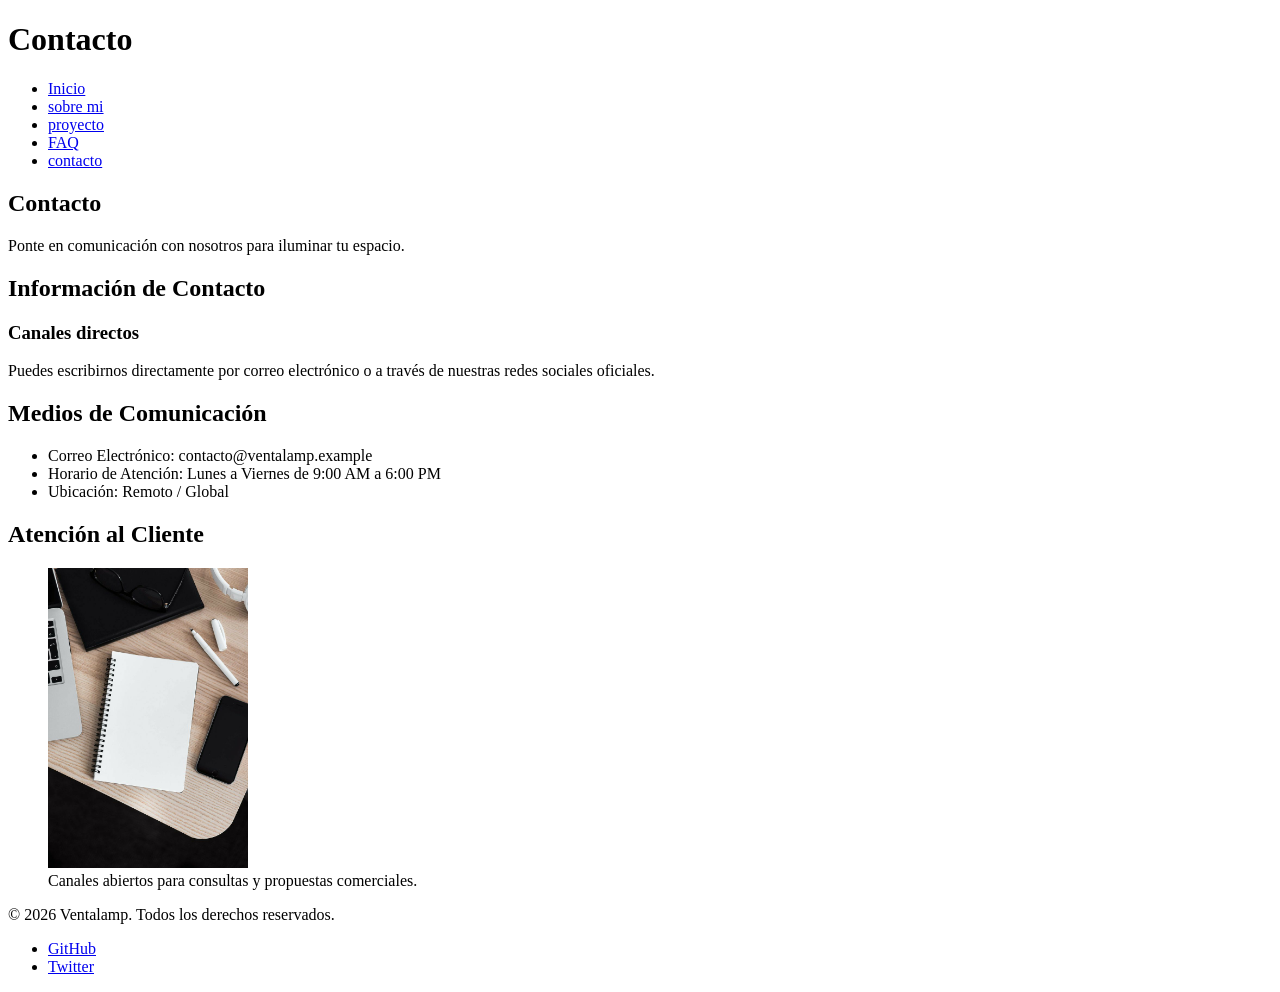
==== page/contacto.html @ ce79d9a1 "Add files via upload" ====
<!DOCTYPE html>
<html lang="en">
<head>
    <meta charset="UTF-8">
    <meta name="viewport" content="width=device-width, initial-scale=1.0">
    <title>Ventalamp - Contacto</title>
</head>
    <body>
        <header>
            <h1>Contacto</h1>
        </header>
        <nav>
                <ul>
                    <li><a href="../index.html">Inicio</a></li>
                    <li>
                        <a href="./sobremi.html">sobre mi</a>
                    </li>
                    <li>
                        <a href="./proyecto.html">proyecto</a>
                    </li>
                    <li>
                        <a href="./FAQ.html">FAQ</a>
                    </li>
                    <li>
                        <a href="./contacto.html">contacto</a>
                    </li>
                </ul>
            </nav>
            <main>
                <section>
                    <h1>
                        Contacto
                    </h1>
                    <p>Ponte en comunicación con nosotros para iluminar tu espacio.</p>
                </section>

                <section>
                    <h2>
                        Información de Contacto
                    </h2>
                    <article>
                        <h3>
                            Canales directos
                        </h3>
                        <p>Puedes escribirnos directamente por correo electrónico o a través de nuestras redes sociales oficiales.</p>
                    </article>
                </section>

                <section>
                    <h2>
                        Medios de Comunicación
                    </h2>
                    <ul>
                        <li>Correo Electrónico: contacto@ventalamp.example</li>
                        <li>Horario de Atención: Lunes a Viernes de 9:00 AM a 6:00 PM</li>
                        <li>Ubicación: Remoto / Global</li>
                    </ul>
                </section>

                <section>
                    <h2>
                        Atención al Cliente
                    </h2>
                    <figure>
                        <img src="../assets/contacto.jpg" alt="Teléfono móvil y libreta de notas sobre un escritorio de madera listo para recibir mensajes" width="200" height="300">
                        <figcaption>Canales abiertos para consultas y propuestas comerciales.</figcaption>
                    </figure>
                </section>
            </main>

            <footer>
                <p>&copy; 2026 Ventalamp. Todos los derechos reservados.</p>
                <ul>
                    <li><a href="https://github.com" target="_blank" rel="noopener">GitHub</a></li>
                    <li><a href="https://twitter.com" target="_blank" rel="noopener">Twitter</a></li>
                </ul>
            </footer>
        
    </body>
</html>
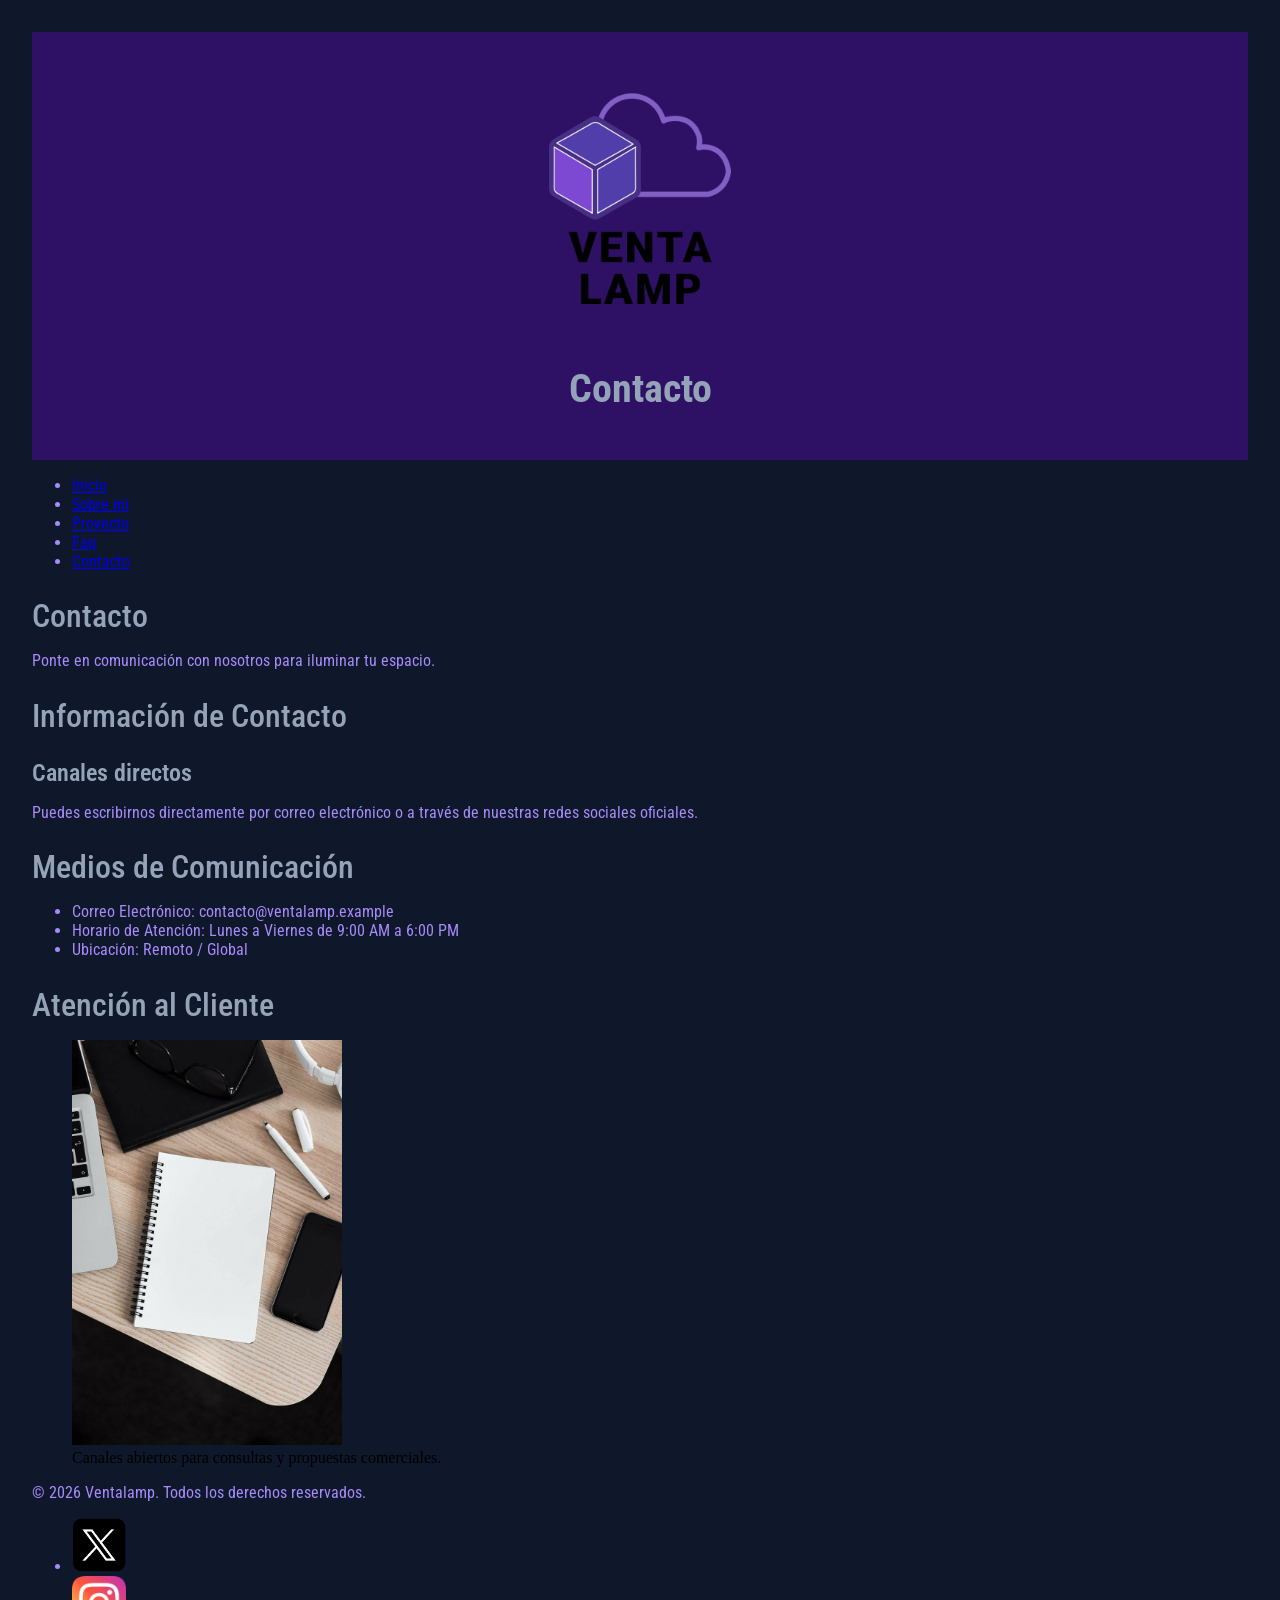
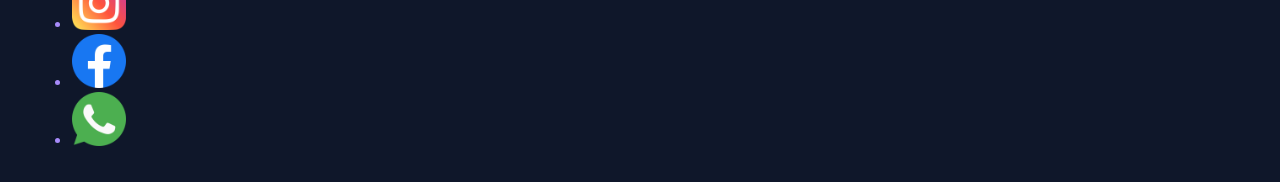
==== commit bd1ffc64: "Add files via upload" ====
--- a/page/contacto.html
+++ b/page/contacto.html
@@ -4,33 +4,37 @@
     <meta charset="UTF-8">
     <meta name="viewport" content="width=device-width, initial-scale=1.0">
     <title>Ventalamp - Contacto</title>
-</head>
+    <link rel="icon" href="../assets/logos/iconopage.png" type="image/x-icon">    
+    <link rel="stylesheet" href="../style/style.css">
+    </head> 
+        
     <body>
         <header>
+            <a href="../index.html"><img src="../assets/logos/ventalamp logo.png" alt="Logo ventalamp" class="inicio"> </a>
             <h1>Contacto</h1>
         </header>
         <nav>
                 <ul>
                     <li><a href="../index.html">Inicio</a></li>
                     <li>
-                        <a href="./sobremi.html">sobre mi</a>
+                        <a href="./sobremi.html">Sobre mi</a>
                     </li>
                     <li>
-                        <a href="./proyecto.html">proyecto</a>
+                        <a href="./proyecto.html">Proyecto</a>
                     </li>
                     <li>
-                        <a href="./FAQ.html">FAQ</a>
+                        <a href="./faq.html">Faq</a>
                     </li>
                     <li>
-                        <a href="./contacto.html">contacto</a>
+                        <a href="./contacto.html">Contacto</a>
                     </li>
                 </ul>
             </nav>
             <main>
                 <section>
-                    <h1>
+                    <h2>
                         Contacto
-                    </h1>
+                    </h2>
                     <p>Ponte en comunicación con nosotros para iluminar tu espacio.</p>
                 </section>
 
@@ -61,18 +65,20 @@
                     <h2>
                         Atención al Cliente
                     </h2>
-                    <figure>
-                        <img src="../assets/contacto.jpg" alt="Teléfono móvil y libreta de notas sobre un escritorio de madera listo para recibir mensajes" width="200" height="300">
-                        <figcaption>Canales abiertos para consultas y propuestas comerciales.</figcaption>
-                    </figure>
+                        <figure>
+                            <img src="../assets/contacto.jpg" alt="Teléfono móvil y libreta de notas sobre un escritorio de madera listo para recibir mensajes" class="reff">
+                            <figcaption>Canales abiertos para consultas y propuestas comerciales.</figcaption>
+                        </figure>
                 </section>
             </main>
 
             <footer>
                 <p>&copy; 2026 Ventalamp. Todos los derechos reservados.</p>
                 <ul>
-                    <li><a href="https://github.com" target="_blank" rel="noopener">GitHub</a></li>
-                    <li><a href="https://twitter.com" target="_blank" rel="noopener">Twitter</a></li>
+                    <li><a href="https://x.com" target="_blank"> <img src="../assets/logos/x.png" alt="logo de x" class="rrss"></a></li>
+                    <li><a href="https://instagram.com" target="_blank"> <img src="../assets/logos/instagram.png" alt="logo de instagram" class="rrss"></a></li>
+                    <li><a href="https://facebook.com" target="_blank"> <img src="../assets/logos/facebook.png" alt="logo de facebook" class="rrss"></a></li>
+                    <li><a href="https://whatsapp.com" target="_blank"> <img src="../assets/logos/whatsapp.png" alt="logo de whatsapp" class="rrss"></a></li>
                 </ul>
             </footer>
         
--- a/style/style.css
+++ b/style/style.css
@@ -0,0 +1,76 @@
+/* Importación de fuentes desde Google Fonts */
+@import url('https://fonts.googleapis.com/css2?family=Roboto+Condensed:ital,wght@0,100..900;1,100..900&display=swap');
+
+/* 2. PALETA DE COLORES Y VARIABLES */
+:root {
+    --font-ppal: "Roboto Condensed", sans-serif;
+    --font-sec: "Roboto Condensed", sans-serif;
+    --text: #94A3B8;
+    --bg-ppal: #0F172A;
+    --bgs-sec: #2E1065;
+    --accent: #A78BFA;
+}
+
+/* 3. ESTILOS GLOBALES Y FONDO */
+body {
+    background-color: var(--bg-ppal);
+    margin: 2rem;
+}
+
+header {
+    background-color: var(--bgs-sec); 
+    padding: 2rem;
+    text-align: center;
+}
+
+/* 4. TIPOGRAFÍA */
+h1, h2, h3, h4, h5, h6 {
+    font-family: var(--font-ppal);
+    color: var(--text);
+}
+
+h1 {
+    font-weight: 700;
+    font-size: 2.5rem;
+    margin-bottom: 1rem;
+}
+
+h2 {
+    font-weight: 500; 
+    font-size: 2rem;
+    margin-bottom: 1rem;
+}
+
+h3 {
+    font-weight: 600;
+    font-size: 1.5rem;
+    margin-bottom: 1rem;
+}
+
+p, ul {
+    font-family: var(--font-sec);
+    color: var(--accent);
+    font-size: 1rem;
+    font-weight: 400;
+}
+
+/* 5. COMPONENTES */
+.logo {
+    width: 10vh;
+    height: auto;
+}
+
+.rrss {
+    width: 6vh;
+    height: auto;
+}
+
+.reff {
+    width: 30vh;
+    height: auto;
+}
+
+.inicio {
+    width: 30vh;
+    height: auto;
+}
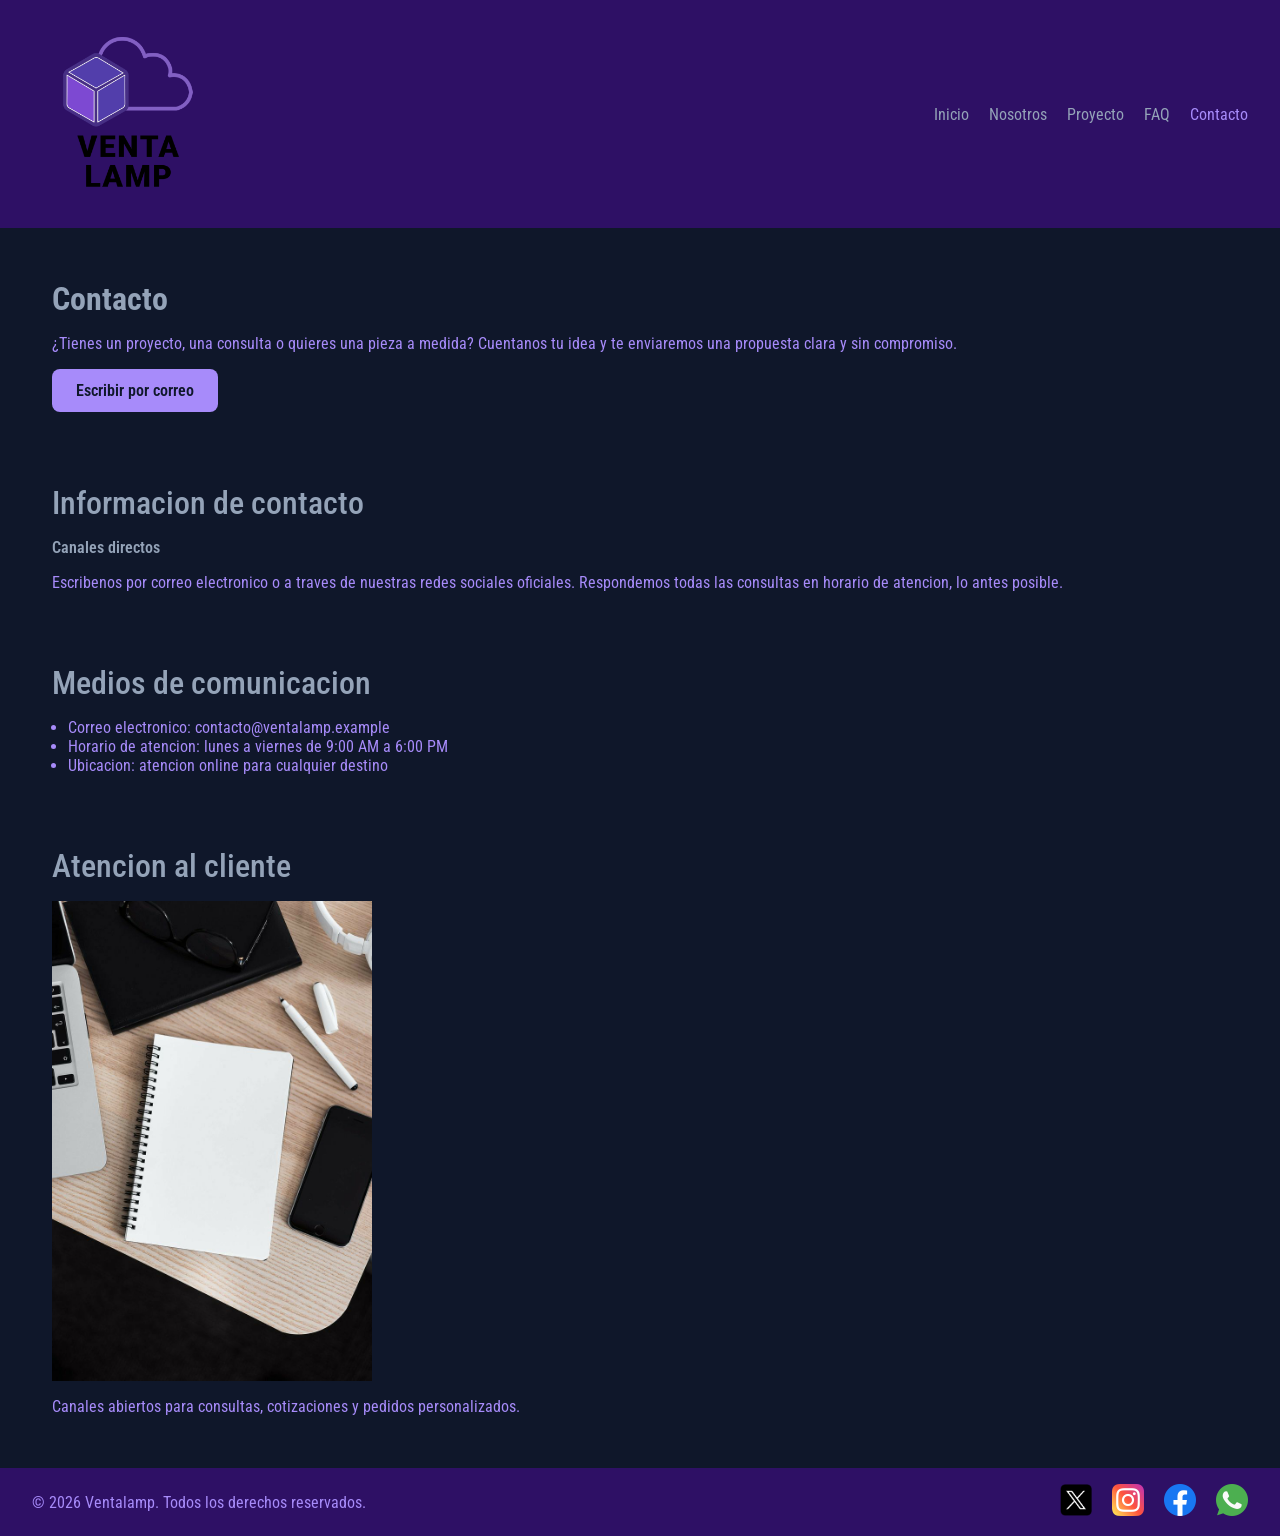
==== commit eaf8639e: "Add files via upload" ====
--- a/page/contacto.html
+++ b/page/contacto.html
@@ -1,86 +1,67 @@
-<!DOCTYPE html>
-<html lang="en">
-<head>
-    <meta charset="UTF-8">
-    <meta name="viewport" content="width=device-width, initial-scale=1.0">
-    <title>Ventalamp - Contacto</title>
-    <link rel="icon" href="../assets/logos/iconopage.png" type="image/x-icon">    
-    <link rel="stylesheet" href="../style/style.css">
-    </head> 
-        
-    <body>
-        <header>
-            <a href="../index.html"><img src="../assets/logos/ventalamp logo.png" alt="Logo ventalamp" class="inicio"> </a>
-            <h1>Contacto</h1>
-        </header>
-        <nav>
-                <ul>
-                    <li><a href="../index.html">Inicio</a></li>
-                    <li>
-                        <a href="./sobremi.html">Sobre mi</a>
-                    </li>
-                    <li>
-                        <a href="./proyecto.html">Proyecto</a>
-                    </li>
-                    <li>
-                        <a href="./faq.html">Faq</a>
-                    </li>
-                    <li>
-                        <a href="./contacto.html">Contacto</a>
-                    </li>
-                </ul>
-            </nav>
-            <main>
-                <section>
-                    <h2>
-                        Contacto
-                    </h2>
-                    <p>Ponte en comunicación con nosotros para iluminar tu espacio.</p>
-                </section>
-
-                <section>
-                    <h2>
-                        Información de Contacto
-                    </h2>
-                    <article>
-                        <h3>
-                            Canales directos
-                        </h3>
-                        <p>Puedes escribirnos directamente por correo electrónico o a través de nuestras redes sociales oficiales.</p>
-                    </article>
-                </section>
-
-                <section>
-                    <h2>
-                        Medios de Comunicación
-                    </h2>
-                    <ul>
-                        <li>Correo Electrónico: contacto@ventalamp.example</li>
-                        <li>Horario de Atención: Lunes a Viernes de 9:00 AM a 6:00 PM</li>
-                        <li>Ubicación: Remoto / Global</li>
-                    </ul>
-                </section>
-
-                <section>
-                    <h2>
-                        Atención al Cliente
-                    </h2>
-                        <figure>
-                            <img src="../assets/contacto.jpg" alt="Teléfono móvil y libreta de notas sobre un escritorio de madera listo para recibir mensajes" class="reff">
-                            <figcaption>Canales abiertos para consultas y propuestas comerciales.</figcaption>
-                        </figure>
-                </section>
-            </main>
-
-            <footer>
-                <p>&copy; 2026 Ventalamp. Todos los derechos reservados.</p>
-                <ul>
-                    <li><a href="https://x.com" target="_blank"> <img src="../assets/logos/x.png" alt="logo de x" class="rrss"></a></li>
-                    <li><a href="https://instagram.com" target="_blank"> <img src="../assets/logos/instagram.png" alt="logo de instagram" class="rrss"></a></li>
-                    <li><a href="https://facebook.com" target="_blank"> <img src="../assets/logos/facebook.png" alt="logo de facebook" class="rrss"></a></li>
-                    <li><a href="https://whatsapp.com" target="_blank"> <img src="../assets/logos/whatsapp.png" alt="logo de whatsapp" class="rrss"></a></li>
-                </ul>
-            </footer>
-        
-    </body>
-</html>+<!DOCTYPE html>
+<html lang="es">
+<head>
+    <meta charset="UTF-8">
+    <meta name="viewport" content="width=device-width, initial-scale=1.0">
+    <title>Ventalamp - Contacto</title>
+    <link rel="icon" href="../assets/logos/iconopage.png" type="image/png">
+    <link rel="stylesheet" href="../style/style.css">
+</head>
+<body>
+    <header class="header">
+        <a href="../index.html"><img src="../assets/logos/ventalamp logo.png" alt="Logo Ventalamp" class="inicio"></a>
+        <nav class="navbar">
+            <ul>
+                <li><a href="../index.html">Inicio</a></li>
+                <li><a href="./sobremi.html">Nosotros</a></li>
+                <li><a href="./proyecto.html">Proyecto</a></li>
+                <li><a href="./faq.html">FAQ</a></li>
+                <li><a href="./contacto.html" aria-current="page">Contacto</a></li>
+            </ul>
+        </nav>
+    </header>
+
+    <main class="home">
+        <section>
+            <h1>Contacto</h1>
+            <p>¿Tienes un proyecto, una consulta o quieres una pieza a medida? Cuentanos tu idea y te enviaremos una propuesta clara y sin compromiso.</p>
+            <a class="btn" href="mailto:contacto@ventalamp.example">Escribir por correo</a>
+        </section>
+
+        <section>
+            <h2>Informacion de contacto</h2>
+            <article>
+                <h3>Canales directos</h3>
+                <p>Escribenos por correo electronico o a traves de nuestras redes sociales oficiales. Respondemos todas las consultas en horario de atencion, lo antes posible.</p>
+            </article>
+        </section>
+
+        <section>
+            <h2>Medios de comunicacion</h2>
+            <ul>
+                <li>Correo electronico: contacto@ventalamp.example</li>
+                <li>Horario de atencion: lunes a viernes de 9:00 AM a 6:00 PM</li>
+                <li>Ubicacion: atencion online para cualquier destino</li>
+            </ul>
+        </section>
+
+        <section>
+            <h2>Atencion al cliente</h2>
+            <figure>
+                <img src="../assets/contacto.jpg" alt="Telefono movil y libreta de notas sobre un escritorio de madera listo para recibir mensajes" class="reff">
+                <figcaption>Canales abiertos para consultas, cotizaciones y pedidos personalizados.</figcaption>
+            </figure>
+        </section>
+    </main>
+
+    <footer>
+        <p>&copy; 2026 Ventalamp. Todos los derechos reservados.</p>
+        <ul>
+            <li><a href="https://x.com" target="_blank" rel="noopener noreferrer"><img src="../assets/logos/x.png" alt="Ventalamp en X" class="rrss"></a></li>
+            <li><a href="https://instagram.com" target="_blank" rel="noopener noreferrer"><img src="../assets/logos/instagram.png" alt="Ventalamp en Instagram" class="rrss"></a></li>
+            <li><a href="https://facebook.com" target="_blank" rel="noopener noreferrer"><img src="../assets/logos/facebook.png" alt="Ventalamp en Facebook" class="rrss"></a></li>
+            <li><a href="https://whatsapp.com" target="_blank" rel="noopener noreferrer"><img src="../assets/logos/whatsapp.png" alt="Ventalamp en WhatsApp" class="rrss"></a></li>
+        </ul>
+    </footer>
+</body>
+</html>
--- a/style/style.css
+++ b/style/style.css
@@ -1,76 +1,189 @@
-/* Importación de fuentes desde Google Fonts */
-@import url('https://fonts.googleapis.com/css2?family=Roboto+Condensed:ital,wght@0,100..900;1,100..900&display=swap');
-
-/* 2. PALETA DE COLORES Y VARIABLES */
-:root {
-    --font-ppal: "Roboto Condensed", sans-serif;
-    --font-sec: "Roboto Condensed", sans-serif;
-    --text: #94A3B8;
-    --bg-ppal: #0F172A;
-    --bgs-sec: #2E1065;
-    --accent: #A78BFA;
-}
-
-/* 3. ESTILOS GLOBALES Y FONDO */
-body {
-    background-color: var(--bg-ppal);
-    margin: 2rem;
-}
-
-header {
-    background-color: var(--bgs-sec); 
-    padding: 2rem;
-    text-align: center;
-}
-
-/* 4. TIPOGRAFÍA */
-h1, h2, h3, h4, h5, h6 {
-    font-family: var(--font-ppal);
-    color: var(--text);
-}
-
-h1 {
-    font-weight: 700;
-    font-size: 2.5rem;
-    margin-bottom: 1rem;
-}
-
-h2 {
-    font-weight: 500; 
-    font-size: 2rem;
-    margin-bottom: 1rem;
-}
-
-h3 {
-    font-weight: 600;
-    font-size: 1.5rem;
-    margin-bottom: 1rem;
-}
-
-p, ul {
-    font-family: var(--font-sec);
-    color: var(--accent);
-    font-size: 1rem;
-    font-weight: 400;
-}
-
-/* 5. COMPONENTES */
-.logo {
-    width: 10vh;
-    height: auto;
-}
-
-.rrss {
-    width: 6vh;
-    height: auto;
-}
-
-.reff {
-    width: 30vh;
-    height: auto;
-}
-
-.inicio {
-    width: 30vh;
-    height: auto;
-}+/* Importacion de fuentes desde Google Fonts */
+@import url('https://fonts.googleapis.com/css2?family=Roboto+Condensed:ital,wght@0,100..900;1,100..900&display=swap');
+
+/* 1. REGLA GLOBAL */
+* {
+    margin: 0;
+    padding: 0;
+    box-sizing: border-box;
+}
+
+/* 2. PALETA DE COLORES Y VARIABLES */
+:root {
+    --font-ppal: "Roboto Condensed", sans-serif;
+    --font-sec: "Roboto Condensed", sans-serif;
+    --text: #94A3B8;
+    --bg-ppal: #0F172A;
+    --bg-sec: #2E1065;
+    --accent: #A78BFA;
+}
+
+/* 3. ESTILOS GLOBALES Y FONDO */
+body {
+    background-color: var(--bg-ppal);
+}
+
+/* 4. HEADER Y NAVBAR */
+.header {
+    background-color: var(--bg-sec);
+    padding: 1rem 2rem;
+    display: flex;
+    justify-content: space-between;
+    align-items: center;
+    flex-wrap: wrap;
+    gap: 20px;
+}
+
+.navbar ul {
+    display: flex;
+    flex-wrap: wrap;
+    align-items: center;
+    gap: 20px;
+    list-style: none;
+}
+
+a {
+    color: var(--text);
+    text-decoration: none;
+}
+
+a:hover,
+a:focus-visible {
+    color: var(--accent);
+}
+
+.navbar a[aria-current="page"] {
+    color: var(--accent);
+}
+
+/* 5. TIPOGRAFIA */
+h1, h2, h3, h4, h5, h6 {
+    font-family: var(--font-ppal);
+    color: var(--text);
+}
+
+h1 {
+    font-weight: 700;
+    font-size: 2rem;
+}
+
+h2 {
+    font-weight: 500;
+    font-size: 2rem;
+}
+
+h3 {
+    font-weight: 600;
+    font-size: 1rem;
+}
+
+p, ul, ol, figcaption {
+    font-family: var(--font-sec);
+    color: var(--accent);
+    font-size: 1rem;
+    font-weight: 400;
+}
+
+/* 6. CONTENIDO PRINCIPAL */
+.home {
+    display: flex;
+    flex-direction: column;
+    gap: 2rem;
+    padding: 2rem;
+}
+
+.home section {
+    display: flex;
+    flex-direction: column;
+    gap: 1rem;
+    padding: 20px;
+}
+
+.home article {
+    display: flex;
+    flex-direction: column;
+    gap: 1rem;
+}
+
+.home ul{
+    padding-left: 1rem;
+}
+
+figure {
+    display: flex;
+    flex-direction: column;
+    gap: 1rem;
+}
+
+/* 7. IMAGENES */
+.inicio {
+    width: 12rem;
+    max-width: 100%;
+    height: auto;
+}
+
+.rrss {
+    width: 2rem;
+    height: auto;
+}
+
+.reff {
+    width: 100%;
+    max-width: 20rem;
+    height: auto;
+}
+
+/* 8. TARJETAS */
+.cards {
+    display: flex;
+    justify-content: center;
+    flex-wrap: wrap;
+    gap: 20px;
+}
+
+.card {
+    background-color: var(--bg-sec);
+    border-radius: 12px;
+    flex: 1 1 250px;
+    max-width: 320px;
+    padding: 20px;
+    display: flex;
+    flex-direction: column;
+    gap: 0.75rem;
+}
+
+/* 9. FOOTER */
+footer {
+    background-color: var(--bg-sec);
+    padding: 1rem 2rem;
+    display: flex;
+    justify-content: space-between;
+    align-items: center;
+    flex-wrap: wrap;
+    gap: 20px;
+}
+
+footer ul {
+    display: flex;
+    align-items: center;
+    gap: 20px;
+    list-style: none;
+}
+
+/* 10. BOTON DE LLAMADA A LA ACCION */
+.btn {
+    display: inline-block;
+    align-self: flex-start;
+    background-color: var(--accent);
+    color: var(--bg-ppal);
+    font-family: var(--font-sec);
+    font-weight: 600;
+    padding: 0.75rem 1.5rem;
+    border-radius: 8px;
+}
+
+.btn:hover,
+.btn:focus-visible {
+    background-color: var(--text);
+    color: var(--bg-ppal);
+}
